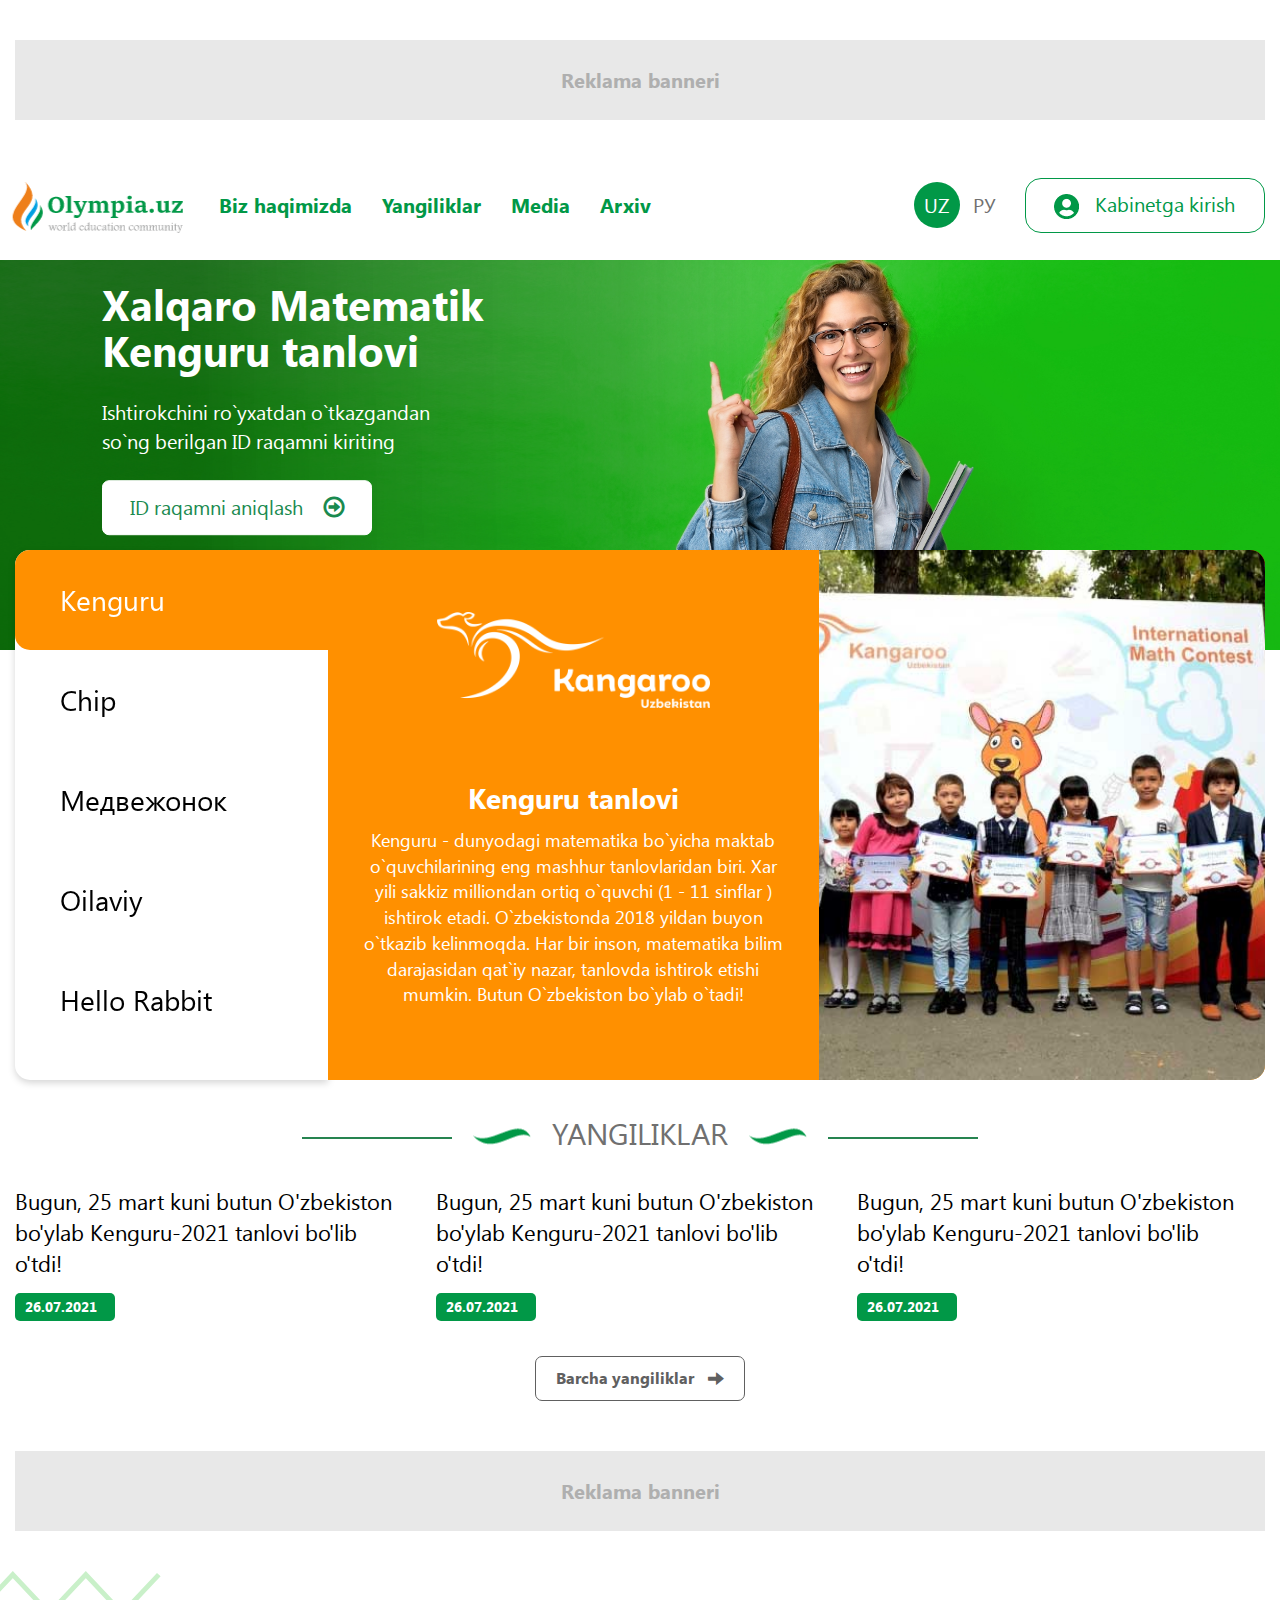
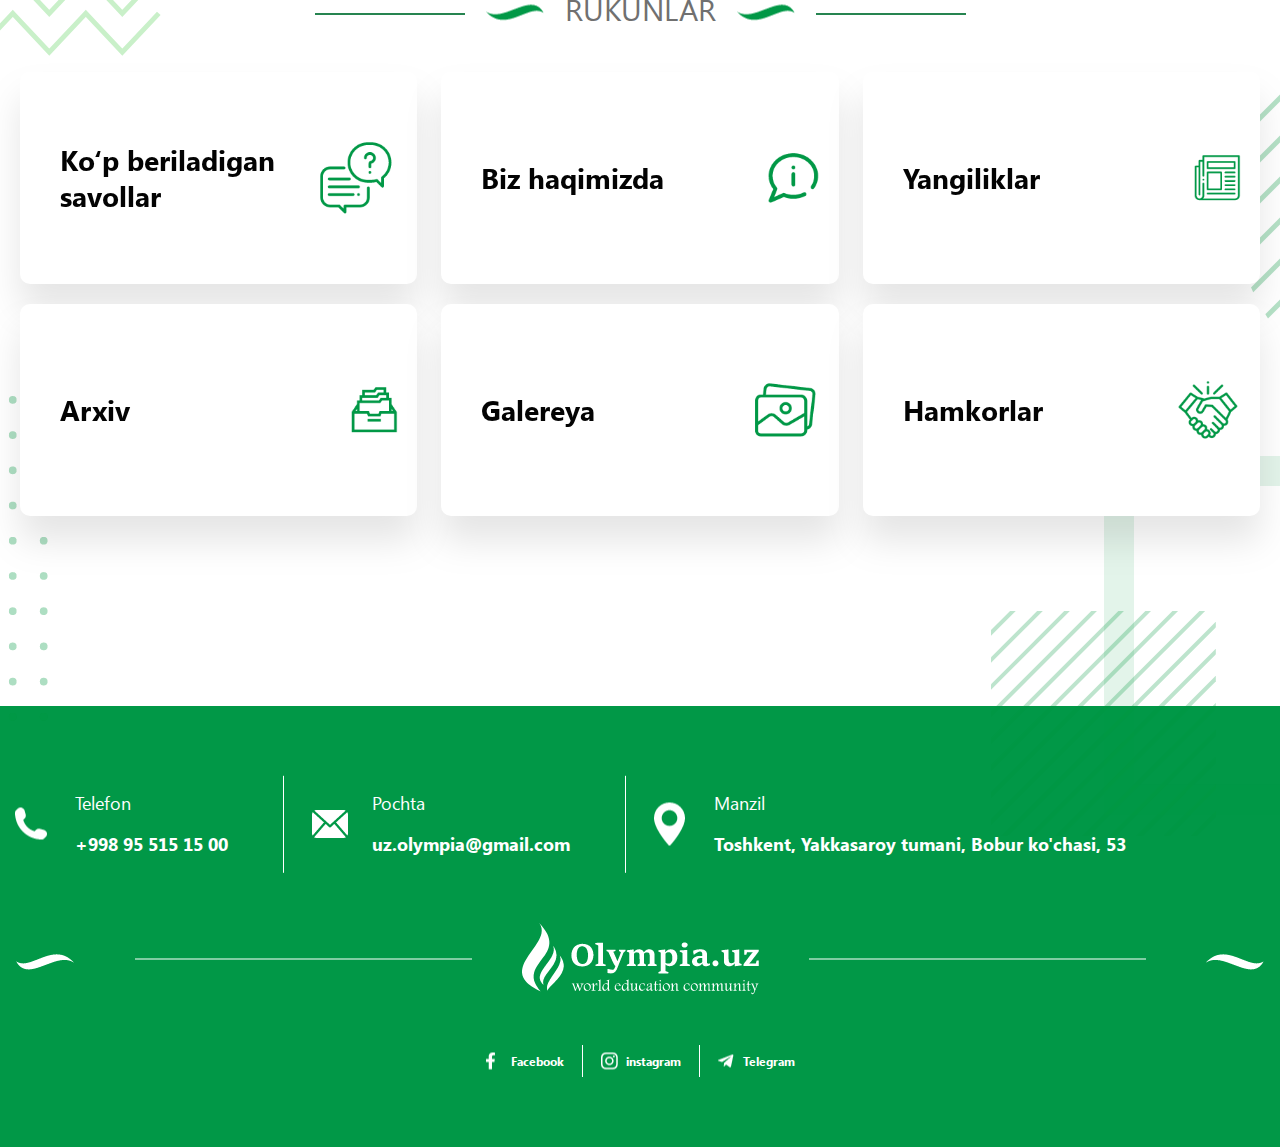
==== index.html @ 56e78c03 "add more files" ====
<!DOCTYPE html>
<html lang="en">
<head>

    <meta charset="UTF-8">
    <meta name="viewport" content="width=device-width,initial-scale=1">
    <title>Title</title>

    <link rel="stylesheet" href="css/bootstrap.min.css">
    <link rel="stylesheet" href="css/jquery-ui.css">
    <link rel="stylesheet" href="css/style.css">
    <link rel="stylesheet" href="css/media.css">
    <link rel="stylesheet" href="css/owl.carousel.css">

</head>
<body>

    <div class="wrapper">
        <section class="rek_banner">
            <div class="container h_width">
                <div class="rek_banner_in"><span>Reklama banneri</span></div>
            </div>
        </section>
        <section class="header">
            <div class="container h_width">
                <div class="d_flex">
                    <div class="col-md-7">
                        <div class="main_menu">
                            <nav class="navbar">
                                <div class="navbar-header">
                                    <button type="button" class="navbar-toggle collapsed" data-toggle="collapse" data-target="#bs-navbar-collapse-1" aria-expanded="false">
                                        <span class="sr-only">Toggle navigation</span>
                                        <span class="icon-bar first_icon"></span>
                                        <span class="icon-bar second_icon"></span>
                                        <span class="icon-bar third_icon"></span>
                                    </button>
                                </div>
                                <div class="collapse navbar-collapse nopade" id="bs-navbar-collapse-1">
                                    <ul class="nav navbar-nav">
                                        <li><a href="#"><img src="img/logo.png" alt="" /></a></li>
                                        <li><a href="#">Biz haqimizda</a></li>
                                        <li><a href="#">Yangiliklar</a></li>
                                        <li><a href="#">Media</a></li>
                                        <li><a href="#">Arxiv</a></li>
                                    </ul>
                                </div>
                            </nav>
                        </div>
                    </div>
                    <div class="col-md-5">
                        <div class="right_side">
                            <ul class="lang_btn">
                                <li><a href="#" class="active"><i>Uz</i></a></li>
                                <li><a href="#"><i>Ру</i></a></li>
                            </ul>
                            <a href="#" class="enter_cab_link">
                                <img src="img/user_icon.png" alt="" />
                                <i>Kabinetga kirish</i>
                            </a>
                        </div>
                    </div>
                </div>
            </div>
        </section>
        <section class="main_slider">
            <div id="actual_news_slider" class="owl-carousel">
                <div class="item">
                    <div class="slider_img"><img src="img/slider_image.jpg"></div>
                    <div class="description">
                        <span class="slider_title">Xalqaro Matematik Kenguru tanlovi</span>
                        <p>Ishtirokchini ro`yxatdan o`tkazgandan<br> so`ng berilgan ID raqamni kiriting</p>
                        <a href="#" class="check_id">ID raqamni aniqlash <span class="glyphicon glyphicon-download"></span></a>
                    </div>
                </div>
                <div class="item">
                    <div class="slider_img"><img src="img/slider_image.jpg"></div>
                    <div class="description">
                        <span class="slider_title">Xalqaro Matematik Kenguru tanlovi 2</span>
                        <p>Ishtirokchini ro`yxatdan o`tkazgandan<br> so`ng berilgan ID raqamni kiriting</p>
                        <a href="#" class="check_id">ID raqamni aniqlash <span class="glyphicon glyphicon-download"></span></a>
                    </div>
                </div>
            </div>
        </section>
        <section class="tab">
            <div class="container h_width">
                <div class="tabs_left">
                    <ul class="nav nav-tabs">
                        <li class="active"><a href="#first" data-toggle="tab" aria-expanded="true">Kenguru</a></li>
                        <li class=""><a href="#second" data-toggle="tab" aria-expanded="false">Chip</a></li>
                        <li class=""><a href="#third" data-toggle="tab" aria-expanded="false">Медвежонок</a></li>
                        <li class=""><a href="#fourth" data-toggle="tab" aria-expanded="false">Oilaviy</a></li>
                        <li class=""><a href="#fifth" data-toggle="tab" aria-expanded="false">Hello Rabbit</a></li>
                    </ul>
                    <div class="tab-content">
                        <div class="tab-pane active" id="first">
                            <div class="d_flex row">
                                <div class="col-md-6">
                                    <div class="tab_left_side">
                                        <span><img src="img/kenguru.png" alt="" /></span>
                                        <span class="tab_text_title">Kenguru tanlovi</span>
                                        <p>
                                            Kenguru - dunyodagi matematika bo`yicha maktab o`quvchilarining eng mashhur
                                            tanlovlaridan biri. Xar yili sakkiz milliondan ortiq o`quvchi (1 - 11 sinflar )
                                            ishtirok etadi. O`zbekistonda 2018 yildan buyon o`tkazib kelinmoqda.
                                            Har bir inson, matematika bilim darajasidan qat`iy nazar, tanlovda ishtirok
                                            etishi mumkin. Butun O`zbekiston bo`ylab o`tadi!
                                        </p>
                                    </div>
                                </div>
                                <div class="col-md-6">
                                    <span class="tab_right_img"><img src="img/tab_right_img.jpg" alt="" /></span>
                                </div>
                            </div>
                        </div>
                        <div class="tab-pane" id="second"></div>
                        <div class="tab-pane" id="third"></div>
                        <div class="tab-pane" id="fourth"></div>
                        <div class="tab-pane" id="fifth"></div>
                    </div>
                </div>
            </div>
        </section>
        <section class="news">
            <div class="container h_width">
                <span class="title">
                    <i>Yangiliklar</i>
                </span>
                <ul class="news_list">
                    <li>
                        <a href="#">Bugun, 25 mart kuni butun O'zbekiston bo'ylab Kenguru-2021 tanlovi bo'lib o'tdi!</a>
                        <span class="date">26.07.2021</span>
                    </li>
                    <li>
                        <a href="#">Bugun, 25 mart kuni butun O'zbekiston bo'ylab Kenguru-2021 tanlovi bo'lib o'tdi!</a>
                        <span class="date">26.07.2021</span>
                    </li>
                    <li>
                        <a href="#">Bugun, 25 mart kuni butun O'zbekiston bo'ylab Kenguru-2021 tanlovi bo'lib o'tdi!</a>
                        <span class="date">26.07.2021</span>
                    </li>
                </ul>
                <a href="#" class="all_news_link">Barcha yangiliklar <span class="glyphicon glyphicon-arrow-right"></span></a>
            </div>
        </section>
        <section class="rek_banner">
            <div class="container h_width">
                <div class="rek_banner_in"><span>Reklama banneri</span></div>
            </div>
        </section>
        <section class="info_b">
            <div class="container h_width">
                <span class="title">
                    <i>Rukunlar</i>
                </span>
                <ul class="simple_list">
                    <li>
                        <a href="#">Ko‘p beriladigan savollar<img src="img/list_icon_1.png" alt="" /></a>
                    </li>
                    <li>
                        <a href="#">Biz haqimizda <img src="img/list_icon_2.png" alt="" /></a>
                    </li>
                    <li>
                        <a href="#">Yangiliklar<img src="img/list_icon_3.png" alt="" /></a>
                    </li>
                    <li>
                        <a href="#">Arxiv<img src="img/list_icon_4.png" alt="" /></a>
                    </li>
                    <li>
                        <a href="#">Galereya<img src="img/list_icon_5.png" alt="" /></a>
                    </li>
                    <li>
                        <a href="#">Hamkorlar<img src="img/list_icon_6.png" alt="" /></a>
                    </li>
                </ul>
            </div>
        </section>
        <section class="footer">
            <div class="container h_width">
                <ul class="contact_list">
                    <li>
                        <img src="img/telephone.png" alt="" />
                        Telefon
                        <i>+998 95 515 15 00</i>
                    </li>
                    <li>
                        <img src="img/message.png" alt="" />
                        Pochta
                        <i>uz.olympia@gmail.com</i>
                    </li>
                    <li>
                        <img src="img/location.png" alt="" />
                        Manzil
                        <i>Toshkent, Yakkasaroy tumani, Bobur ko'chasi, 53</i>
                    </li>
                </ul>
                <span class="footer_title">
                    <i><a href="#"><img src="img/footer_logo.png" alt="" /></a></i>
                </span>
                <ul class="social_network">
                    <li>
                        <a href="#"><img src="img/facebook.png" alt="" /> Facebook</a>
                    </li>
                    <li>
                        <a href="#"><img src="img/instagram.png" alt="" /> instagram</a>
                    </li>
                    <li>
                        <a href="#"><img src="img/telegram.png" alt="" /> Telegram</a>
                    </li>
                </ul>
            </div>
        </section>
    </div>

</body>

    <script src="js/jquery.min.js"></script>
    <script src="js/owl.carousel.min.js"></script>
    <script src="js/bootstrap.min.js"></script>
    <script src="js/jquery-ui.js"></script>
    <script src="js/main.js"></script>

    <script>
        $("#actual_news_slider").owlCarousel({
            loop: true,
            autoplay: true,
            autoplayTimeout:5000,
            nav:false,
            animateOut: 'fadeOut',
            responsive:{
                0:{
                    items:1
                },
                600:{
                    items:1
                },
                1000:{
                    items:1
                }
            },
            navigation : true,
            pagination: true
        });
    </script>

</html>
---- css/style.css ----
* {
    margin: 0;
    padding: 0;
    box-sizing: border-box;
}
ul {
    margin: 0;
}
li{
    list-style: none;
}
img {
    max-width: 100%;
    border: none;
}
html, body{
    position: relative;
    background-color: #fff;
    height: 100vh;
}
@font-face{
    font-family: "SegoeUI";
    src: url("../fonts/SegoeUI.woff") format("woff");
    font-style: normal;
    font-weight: normal;
}
@font-face{
    font-family: "SegoeUI-Bold";
    src: url("../fonts/SegoeUI-Bold.woff") format("woff");
    font-style: normal;
    font-weight: normal;
}
@font-face{
    font-family: "Montserrat-Regular";
    src: url("../fonts/Montserrat-Regular.woff") format("woff");
    font-style: normal;
    font-weight: normal;
}
@font-face{
    font-family: "Montserrat-Bold";
    src: url("../fonts/Montserrat-Bold.woff") format("woff");
    font-style: normal;
    font-weight: normal;
}
.wrapper{
    background-color: #fff;
    position: relative;
    overflow: hidden;
}
.no_padding{
    padding: 0;
}
.h_width{
    position: relative;
    width: 1360px;
}
.bg_before{
    position: relative;
}
.bg_before:before{
    content: '';
    background: url("../img/background.png") no-repeat;
    width: 2194px;
    height: 1466px;
    position: absolute;
    top: 50%;
    left: 50%;
    transform: translate(-50%, -50%);
}

/**********************************************/

.rek_banner_in{
    background-color: #e8e8e8;
    position: relative;
    overflow: hidden;
    display: inline-block;
    width: 100%;
    height: 80px;
    margin: 40px 0;
}
.rek_banner_in span{
    position: absolute;
    top: 50%;
    left: 50%;
    transform: translate(-50%, -50%);
    font-family: "SegoeUI-Bold";
    font-size: 20px;
    color: #afafaf;
    line-height: 1.3;
}
.header{
    position: relative;
    z-index: 1;
}
/***********************main_menu********************/

.d_flex{
    display: flex;
    align-items: center;
    min-height: 80px;
    margin: 0 -15px;
}
.main_menu{
    display: inline-block;
    vertical-align: middle;
}
.main_menu .navbar{
    min-height: auto;
    border: none;
    margin-bottom: 0;
}
.main_menu .navbar-nav{
    width: 100%;
    position: relative;
    left: 50%;
    -webkit-transform: translateX(-50%);
    -moz-transform: translateX(-50%);
    -o-transform: translateX(-50%);
    -ms-transform: translateX(-50%);
    transform: translateX(-50%);
    text-align: center;
    margin: 0;
}
.main_menu .navbar-nav li{
    display: inline-block;
    float: none;
    text-align: center;
    margin: 0 -2px;
    padding: 15px 25px;
}
.main_menu .navbar-nav li.active a{
    background-color: #F8F8F8;
    border-top: 4px solid #BAECD1;
}
.main_menu .navbar-nav li:first-child{
    padding: 0 30px 0 0;
}
.main_menu .navbar-nav li a{
    border-radius: 5px;
    position: relative;
    font-size: 20px;
    font-family: "SegoeUI-Bold";
    color: #019847;
    line-height: 1.3;
    text-decoration: none;
    transition: all 0.3s ease-in-out;
    padding: 0;
}
.main_menu .navbar-nav li.dropdown.open a,
.main_menu .navbar-nav li a:focus,
.main_menu .navbar-nav li a:hover{
    background-color: rgba(1, 152, 71, 0.2);
    outline: none;
}
.main_menu .navbar-nav li.dropup.open .dropdown-menu li a,
.main_menu .navbar-nav li.dropdown.open .dropdown-menu li a{
    background-color: transparent;
    border-top: none;
}
.main_menu .navbar-toggle{
    margin-left: 12px;
}
.main_menu .navbar-toggle .icon-bar{
    background-color: #009845;
}
.main_menu .navbar-header > span{
    display: none;
    text-align: left;
    font-size: 22px;
    color: #1351a0;
    margin-top: 6px;
}
.main_menu ul li ul.dropdown-menu li{
    display: block;
}
.main_menu .dropdown-menu{
    background-color: rgba(255, 255, 255, 1) !important;
    box-shadow: none;
    border: none;
}
.main_menu .dropdown-menu li a{
    font-family: "Montserrat-Regular";
    font-size: 16px !important;
    color: #000;
    line-height: 1.2;
    white-space: normal;
    padding: 15px 20px;
    margin: 0;
    text-align: left;
}
.main_menu .dropdown-menu li a:hover{
    background-color: #f5f5f5 !important;
}
.main_menu .navbar-collapse{
    padding: 0;
}
.right_side{
    display: flex;
    align-items: center;
    justify-content: flex-end;
}
.lang_btn li{
    display: inline-block;
    vertical-align: middle;
    margin: 0 10px;
}
.lang_btn li a{
    position: relative;
    font-family: "SegoeUI";
    font-size: 20px;
    color: #707070;
    line-height: 1.3;
    text-transform: uppercase;
    text-decoration: none;
}
.lang_btn li a:hover{
    text-decoration: underline;
}
.lang_btn li a i{
    font-style: normal;
    position: relative;
    z-index: 1;
}
.lang_btn li a.active{
    color: #fff;
}
.lang_btn li a.active:hover{
    text-decoration: none;
    cursor: default;
}
.lang_btn li a.active:before{
    content: '';
    background-color: #019847;
    border-radius: 50%;
    width: 46px;
    height: 46px;
    position: absolute;
    top: 50%;
    left: 50%;
    transform: translate(-50%, -50%);
}
a.enter_cab_link{
    min-width: 240px;
    display: inline-block;
    border: 1px solid #019847;
    border-radius: 16px;
    padding: 12px 20px;
    font-family: "SegoeUI";
    font-size: 20px;
    color: #019847;
    line-height: 1.3;
    text-align: center;
    text-decoration: none;
    transition: all 0.3s ease-in-out;
    margin-left: 20px;
}
a.enter_cab_link:hover{
    background-color: #019847;
    color: #fff;
}
a.enter_cab_link img{
    transition: all 0.3s ease-in-out;
}
a.enter_cab_link:hover img{
    filter: brightness(0) invert(1);
}
a.enter_cab_link i{
    font-style: normal;
    margin-left: 10px;
}

/*************************slider*********************/

#actual_news_slider{
    z-index: 0 !important;
    margin-top: 15px;
}
#actual_news_slider .slider_img{
    position: relative;
    overflow: hidden !important;
    width: 100%;
    height: 660px;
}
#actual_news_slider .slider_img:before{
    content: '';
    background: url("../img/slider_img_before.png") center center no-repeat;
    background-size: cover;
    width: 100%;
    height: 100%;
    position: absolute;
    top: 50%;
    left: 50%;
    transform: translate(-50%, -50%);
}
#actual_news_slider .slider_img img{
    width: 100%;
    height: 100%;
    object-fit: cover;
}
#actual_news_slider .description{
    display: inline-block;
    width: 42%;
    position: absolute;
    top: 44%;
    left: 20%;
    transform: translateY(-44%);
    z-index: 2;
    font-family: "SegoeUI";
    font-size: 20px;
    color: #fff;
}
.slider_title{
    display: block;
    font-family: "SegoeUI-Bold";
    font-size: 62px;
    color: #fff;
    line-height: 1.1;
    margin-bottom: 25px;
}
a.check_id{
    display: inline-block;
    min-width: 270px;
    background-color: #fff;
    border: 1px solid #fff;
    border-radius: 7px;
    color: #1a8a4f;
    text-align: center;
    text-decoration: none;
    transition: all 0.3s ease-in-out;
    padding: 12px 15px;
    margin-top: 15px;
}
a.check_id span.glyphicon{
    transform: rotate(-90deg);
    top: 3px;
    font-size: 22px;
    margin-left: 15px;
}
a.check_id:hover{
    background-color: transparent;
    color: #fff;
}
#actual_news_slider .owl-prev,
#actual_news_slider .owl-next{
    background: rgba(232, 235, 239, 0.6);
    width: 60px;
    height: 60px;
    position: absolute;
    top:50%;
    left: 15%;
    transform: translateY(-50%);
    -webkit-transform: translateY(-50%);
    -ms-transform: translateY(-50%);
    -o-transform: translateY(-50%);
    -moz-transform: translateY(-50%);
    color: #fff;
}
#actual_news_slider .owl-nav .owl-prev,
#actual_news_slider .owl-nav .owl-next{
    font-size: 40px;
    line-height: 0;
    margin: -16px 0 0 0;
}

#actual_news_slider .owl-prev:hover,
#actual_news_slider .owl-next:hover{
    background: rgb(232, 235, 239);
    transition: all 0.3s ease-in-out;
}
#actual_news_slider .owl-next{
    left: inherit;
    right: 15% !important;
}
#actual_news_slider .owl-dots{
    position: absolute;
    left: 50%;
    transform: translateX(-50%);
    bottom: 25px;
    margin: 0;
}
#actual_news_slider .owl-dots .owl-dot{
    width: 12px;
    height: 12px;
    background-color: transparent;
    border: 1px solid #fff;
    border-radius: 50%;
    display: inline-block;
    margin: 0 5px;
    outline: none;
}
#actual_news_slider .owl-dots .owl-dot.active{
    background-color: rgb(255, 255, 255);
}
.news_in_img{
    display: table;
    margin: 0 auto;
}

/**************************************/

.tab{
    display: block;
    width: 100%;
    margin-top: -120px;
}
.tabs_left{
    width: 100%;
    display: inline-flex;
    margin: 20px 0;
}
.tabs_left > .nav-tabs{
    background-color: #fff;
    filter: drop-shadow(0px 3px 3.5px rgba(0,0,0,0.16));
    border-radius: 15px 0 0 15px;
    border-bottom: 0;
    float: left;
    padding: 0;
    width: 25%;
}
.tabs_left > .nav-tabs > li {
    float: none;
    margin-bottom: 0;
}
.tabs_left > .nav-tabs > li > a {
    display: flex;
    align-items: center;
    min-height: 100px;
    position: relative;
    z-index: 1;
    margin-right: -1px;
    border-radius: 15px 0 0 15px;
    border: none !important;
    font-size: 28px;
    font-family: "SegoeUI";
    color: #000;
    padding: 20px 20px 20px 45px;
}
.tabs_left > .nav-tabs .active > a, .tabs_left > .nav-tabs .active > a:hover, .tabs_left > .nav-tabs .active > a:focus {
    box-shadow: none;
    background-color: #ff9000;
    border-right: none;
    color: #fff;
}
.tabs_left .tab-content{
    position: relative;
    z-index: 2;
    width: 75%;
    background-color: #ff9000;
    border: 0;
    border-left: 0;
    border-radius: 0 15px 15px 0;
    padding: 0;
    font-family: "SegoeUI";
    font-size: 18px;
    color: #fff;
}
.tabs_left .tab-content .d_flex{
    margin: 0 -15px 0 0;
}
.tab-content > .tab-pane, .pill-content > .pill-pane {
    display: none;
}
.tab-content > .active, .pill-content > .active {
    display: block;
}
.authorization_style {
    width: 286px;
    margin: 0 auto;
    padding: 15px 0 20px 0;
    font-family: "Roboto-Light";
    text-align: center;
}
.tab_left_side{
    text-align: center;
    padding: 15px 0 15px 15px;
}
.tab_text_title{
    display: block;
    font-family: "SegoeUI-Bold";
    font-size: 28px;
    margin: 70px 0 10px 0;
}
.tab_right_img{
    display: block;
    width: 100%;
    height: 530px;
    position: relative;
    overflow: hidden;
    border-radius: 0 15px 15px 0;
}
.tab_right_img img{
    width: 100%;
    height: 100%;
    object-fit: cover;
}

/**************************************/

.title{
    position: relative;
    display: table;
    min-width: 200px;
    font-family: "SegoeUI";
    font-size: 30px;
    color: #707070;
    line-height: 1.2;
    margin: 20px auto 30px auto;
    text-align: center;
    text-transform: uppercase;
}
.title:before{
    content: '';
    background-color: #268450;
    width: 150px;
    height: 2px;
    position: absolute;
    top: 50%;
    right: 100%;
    transform: translateY(-50%);
}
.title:after{
    content: '';
    background-color: #268450;
    width: 150px;
    height: 2px;
    position: absolute;
    top: 50%;
    left: 100%;
    transform: translateY(-50%);
}
.title i{
    position: relative;
    top: -5px;
    display: block;
    width: 100%;
    font-style: normal;
    padding: 0 100px;
}
.title i:before{
    content: '';
    background: url("../img/title_img.png") no-repeat;
    width: 60px;
    height: 37px;
    position: absolute;
    top: 50%;
    right: 100%;
    transform: translateY(-50%);
    margin-top: 3px;
    margin-right: -80px;
}
.title i:after{
    content: '';
    background: url("../img/title_img.png") no-repeat;
    width: 60px;
    height: 37px;
    position: absolute;
    top: 50%;
    left: 100%;
    transform: translateY(-50%);
    margin-top: 3px;
    margin-left: -80px;
}
.news_list{
    margin: 0 -17px;
}
.news_list li{
    width: 32.5%;
    display: inline-block;
    vertical-align: top;
    padding: 0 17px;;
}
.news_list li a{
    display: inline;
    border-bottom: 1px solid transparent;
    font-family: "SegoeUI";
    font-size: 22px;
    color: #000;
    line-height: 1.4;
    text-decoration: none;
    transition: all 0.3s ease-in-out;
}
.news_list li a:hover{
    border-bottom: 1px solid #000;
}
.date{
    display: table;
    background-color: #019847;
    border-radius: 5px;
    min-width: 100px;
    padding: 4px 10px;
    font-family: "SegoeUI-Bold";
    font-size: 14px;
    color: #fff;
    margin: 15px 0 10px 0;
}
a.all_news_link{
    display: table;
    border: 1px solid #606060;
    border-radius: 7px;
    min-width: 170px;
    margin: 25px auto 10px auto;
    padding: 10px 20px;
    font-family: "SegoeUI-Bold";
    font-size: 16px;
    color: #606060;
    text-align: center;
    text-decoration: none;
    transition: all 0.3s ease-in-out;
}
a.all_news_link:hover{
    background-color: #606060;
    color: #fff;
}
a.all_news_link span.glyphicon{
    position: relative;
    top: 2px;
    margin-left: 10px;
    transition: all 0.1s ease-in-out;
}
a.all_news_link:hover span.glyphicon{
    right: -3px;
    color: #fff;
}

/********************************************/

.simple_list:before {
    content: '';
    background: url("../img/info_b_before.png") no-repeat;
    width: 330px;
    height: 750px;
    position: absolute;
    right: 87%;
    bottom: -195px;
}
.simple_list:after{
    content: '';
    background: url("../img/info_b_after.png") no-repeat;
    width: 660px;
    height: 850px;
    position: absolute;
    left: 78%;
    bottom: -310px;
    z-index: 0;
}
.simple_list{
    position: relative;
    display: inline-block;
    width: 100%;
    margin-bottom: 180px;
    z-index: 1;
}
.simple_list li{
    position: relative;
    z-index: 1;
    display: inline-block;
    vertical-align: top;
    width: 31%;
    margin: 20px;
}
.simple_list li:nth-child(3n - 2){
    margin: 20px 20px 20px 0;
}
.simple_list li:nth-child(3n + 0){
    margin: 20px 0 20px 20px;
}
.simple_list li a{
    position: relative;
    background-color: #fff;
    border-radius: 10px;
    display: flex;
    align-items: center;
    min-height: 212px;
    filter: drop-shadow(0px 25px 17.5px rgba(0,0,0,0.1));
    font-family: "SegoeUI-Bold";
    font-size: 28px;
    color: #030303;
    line-height: 1.3;
    text-decoration: none;
    transition: all 0.3s ease-in-out;
    padding: 25px 100px 25px 40px;
}
.simple_list li a img{
    position: absolute;
    top: 50%;
    right: 25px;
    transform: translateY(-50%);
}
.simple_list li a:hover{
    -webkit-box-shadow: rgba(45,45,45,0.05) 0 2px 2px, rgba(49,49,49,0.05) 0 4px 4px, rgba(42,42,42,0.05) 0 8px 8px, rgba(32,32,32,0.05) 0 16px 16px, rgba(49,49,49,0.05) 0 32px 32px, rgba(35,35,35,0.05) 0 64px 64px;
    box-shadow: rgba(45,45,45,0.05) 0 2px 2px, rgba(49,49,49,0.05) 0 4px 4px, rgba(42,42,42,0.05) 0 8px 8px, rgba(32,32,32,0.05) 0 16px 16px, rgba(49,49,49,0.05) 0 32px 32px, rgba(35,35,35,0.05) 0 64px 64px;
    -webkit-transform: translate(0,-4px);
    -ms-transform: translate(0,-4px);
    transform: translate(0,-4px);
}

/************************************************/

.footer{
    position: relative;
    background-color: #019847;
    padding: 70px 0;
}
.contact_list li{
    position: relative;
    display: inline-block;
    vertical-align: middle;
    font-family: "SegoeUI";
    font-size: 18px;
    color: #fff;
    padding: 15px 30px 15px 60px;
    margin: 0 50px 10px 50px;
}
.contact_list li:after{
    content: '';
    background-color: #fff;
    width: 1px;
    height: 100%;
    position: absolute;
    top: 50%;
    left: 100%;
    transform: translateY(-50%);
    margin-left: 50px;
}
.contact_list li:first-child{
    margin: 0 50px 10px 0;
}
.contact_list li:last-child{
    margin: 0 0 10px 50px;
}
.contact_list li:last-child:after{
    display: none;
}
.contact_list li img{
    position: absolute;
    top: 50%;
    left: 0;
    transform: translateY(-50%);
}
.contact_list li i{
    display: block;
    font-family: "SegoeUI-Bold";
    font-style: normal;
    margin-top: 15px;
}
.footer_title{
    display: inline-block;
    width: 100%;
    position: relative;
    text-align: center;
    margin: 40px 0 50px 0;
}
.footer_title:before{
    content: '';
    background: url("../img/footer_title_img.png") no-repeat;
    width: 60px;
    height: 37px;
    position: absolute;
    top: 50%;
    right: 100%;
    margin: -15px -60px 0 0;
}
.footer_title:after{
    content: '';
    background: url("../img/footer_title_img2.png") no-repeat;
    width: 60px;
    height: 37px;
    position: absolute;
    top: 50%;
    left: 100%;
    margin: -15px 0 0 -60px;
}
.footer_title i{
    position: relative;
    display: inline-block;
    padding: 0 50px;
}
.footer_title i:before{
    content: '';
    background-color: #fff;
    width: 120%;
    height: 1px;
    position: absolute;
    top: 50%;
    right: 100%;
    transform: translateY(-50%);
}
.footer_title i:after{
    content: '';
    background-color: #fff;
    width: 120%;
    height: 1px;
    position: absolute;
    top: 50%;
    left: 100%;
    transform: translateY(-50%);
}
.footer_title i a{
    display: inline-block;
    transition: all 0.3s ease-in-out;
}
.footer_title i a:hover{
    transform: scale(1.05);
}
.social_network{
    display: table;
    margin: 0 auto;
}
.social_network li{
    display: inline-block;
    border-right: 1px solid #fff;
    vertical-align: top;
    padding: 6px 18px;
}
.social_network li:last-child{
    border-right: 0;
}
.social_network li a{
    position: relative;
    font-family: "SegoeUI-Bold";
    font-size: 12px;
    color: #fff;
    text-decoration: none;
    padding-left: 25px;
}
.social_network li a:hover{
    text-decoration: underline;
}
.social_network li a img{
    position: absolute;
    top: 50%;
    left: 0;
    transform: translateY(-50%);
}

/*****************************************/

.simple_info{
    position: relative;
    overflow: hidden;
    display: inline-block;
    width: 100%;
    height: 460px;
    background-image: linear-gradient(241deg, #15ba11 0%, #115410 100%);
    margin: 20px 0 0 0;
}
.simple_info_text{
    display: block;
    position: relative;
    top: 100px;
    font-family: "SegoeUI";
    font-size: 18px;
    color: #fff;
    padding: 0 100px;
}
.simple_info_text img{
    position: absolute;
    top: 50%;
    left: 100px;
    transform: translateY(-50%);
}
.simple_info_text span{
    display: block;
    padding: 10px 0 10px 360px;
}

/*****************************************/

.reg_info{
    margin-top: -200px;
}
.register_list{
    display: inline-flex;
    width: 100%;
}
.register_list li{
    display: inline-block;
    width: 32.8%;
    background-color: #fff;
    filter: drop-shadow(0px 3px 18px rgba(0,0,0,0.16));
    margin: 20px 22px;
    padding: 40px 45px;
    text-align: center;
}
.register_list li:nth-child(3n - 2){
    margin: 20px 22px 20px 0;
}
.register_list li:nth-child(3n + 0){
    margin: 20px 0 20px 22px;
}
.register_list li .reg_lis_title{
    position: relative;
    display: flex;
    align-items: center;
    min-height: 65px;
    font-family: "Montserrat-Bold";
    font-size: 20px;
    color: #000;
    line-height: 1.2;
    text-align: left;
    padding: 5px 0 5px 90px;
}
.register_list li .reg_lis_title i{
    width: 65px;
    height: 65px;
    background-color: #a1dfbe;
    border-radius: 50%;
    position: absolute;
    top: 50%;
    left: 0;
    transform: translateY(-50%);
}
.register_list li .reg_lis_title i img{
    position: absolute;
    top: 50%;
    left: 50%;
    transform: translate(-50%, -50%);
    margin-top: -12px;
}
.register_list li p{
    font-family: "Montserrat-Regular";
    font-size: 16px;
    color: #000;
    margin-top: 10px;
}
a.reg_link{
    display: table;
    min-width: 180px;
    background-color: #019847;
    border: 1px solid #019847;
    border-radius: 8px;
    font-family: "SegoeUI-Bold";
    font-size: 14px;
    color: #fff;
    margin: 30px auto;
    padding: 11px 15px;
    text-decoration: none;
    transition: all 0.3s ease-in-out;
}
a.reg_link:hover{
    background-color: transparent;
    color: #019847;
}
.register_list li:last-child a.reg_link{
    min-width: 198px;
    margin: 30px auto 15px auto;
}
a.reg_link span.glyphicon{
    top: 3px;
    margin-left: 10px;
}
.register_list li:last-child a.check_id{
    min-width: 195px;
    border-color: #019847;
    font-family: "SegoeUI-Bold";
    color: #019847;
    margin-top: 0;
}
.register_list li:last-child a.check_id:hover{
    opacity: 0.7;
}
.register_list li:last-child a.check_id span.glyphicon{
    font-size: 14px;
    transform: rotate(0);
}

/*****************************************/

.rules_b{
    background-color: #e2ffef;
    border-radius: 12px;
    display: inline-block;
    width: 100%;
    padding: 40px 130px 80px 130px;
    margin: 20px 0 70px 0;
    text-align: center;
}
.rule_text{
    display: block;
    font-family: "SegoeUI";
    font-size: 18px;
    color: #606060;
}

/*****************************************/

#gallery_slider .slider_img{
    display: inline-block;
    position: relative;
    overflow: hidden;
    width: 99%;
    height: 250px;
    margin: 0 5px;
}
#gallery_slider .slider_img img{
    width: 100%;
    height: 100%;
    object-fit: cover;
}
#gallery_slider .owl-dots{
    display: none;
}

/******************************************/

.bg_white{
    position: relative;
    width: 1330px;
    background-color: #ffffff;
    border-radius: 9px;
    filter: drop-shadow(0px 3px 50px rgba(0,0,0,0.16));
    margin: 0 auto;
    padding: 15px 60px 20px 60px;
}
.bg_white .h_width{
    width: 100%;
}
.bg_white .rek_banner .h_width{
    width: auto;
    padding: 0;
    margin: 0 -60px;
}
.bg_white .header{
    display: inline-block;
    width: 100%;
    border-bottom: 1px solid #d8d8d8;
    padding-bottom: 10px;
    margin-bottom: 30px;
}
.bg_white .header .d_flex{
    margin: 0 -30px;
}
.bg_white .header .main_menu .navbar-nav li{
    padding: 15px 17px;
}
.bg_white .main_menu .navbar-nav li:first-child{
    padding: 0 33px 0 0;
}
.about_company{
    padding: 0 60px;
}
.about_company:before{
    content: '';
    background: url("../img/bg_img.png") no-repeat;
    width: 388px;
    height: 631px;
    position: absolute;
    top: 0;
    left: 40px;
    opacity: 0.1;
}
.about_company:after{
    content: '';
    background: url("../img/about_company_before.png") center center  no-repeat;
    width: 100%;
    height: 100%;
    position: absolute;
    top: 50%;
    left: 50%;
    transform: translate(-50%, -50%);
    margin-top: 160px;

}
.about_com_text{
    position: relative;
    z-index: 2;
    padding: 0 300px 0 0;
}
.about_com_text p{
    display: inline-block;
    width: 100%;
    font-family: "SegoeUI";
    font-size: 14px;
    color: #000;
    margin: 20px 0 30px 0;
}
.about_com_text:after{
    content: '';
    background: url("../img/logo.png") no-repeat;
    width: 171px;
    height: 51px;
    position: absolute;
    top: 50%;
    right: 0;
    transform: translateY(-50%);
}
.about_company #gallery_slider .slider_img{
    height: 180px;
}

/*******************************************/

.contests{
    padding: 0 60px;
}
.contests_list{
    text-align: center;
    margin-bottom: 300px;
}
.contests_list li{
    display: inline-block;
    vertical-align: top;
    width: 32.1%;
    margin: 10px 8px;
}
.contests_list li:nth-child(3n - 2){
    margin: 10px 8px 10px 0;
}
.contests_list li:nth-child(3n + 0){
    margin: 10px 0 10px 8px;
}
.contests_list li a{
    display: inline-block;
    background-color: #ffffff;
    width: 100%;
    border-radius: 14px;
    filter: drop-shadow(0px 3px 3.5px rgba(0,0,0,0.16));
    padding: 25px 25px 30px 25px;
    font-family: "SegoeUI-Bold";
    font-size: 18px;
    color: #000;
    text-decoration: none;
    transition: all 0.3s ease-in-out;
}
.contests_list li a:hover{
    -webkit-box-shadow: rgba(45,45,45,0.05) 0 2px 2px, rgba(49,49,49,0.05) 0 4px 4px, rgba(42,42,42,0.05) 0 8px 8px, rgba(32,32,32,0.05) 0 16px 16px, rgba(49,49,49,0.05) 0 32px 32px, rgba(35,35,35,0.05) 0 64px 64px;
    box-shadow: rgba(45,45,45,0.05) 0 2px 2px, rgba(49,49,49,0.05) 0 4px 4px, rgba(42,42,42,0.05) 0 8px 8px, rgba(32,32,32,0.05) 0 16px 16px, rgba(49,49,49,0.05) 0 32px 32px, rgba(35,35,35,0.05) 0 64px 64px;
    -webkit-transform: translate(0,-4px);
    -ms-transform: translate(0,-4px);
    transform: translate(0,-4px);
}
.contests_list li a span{
    display: flex;
    align-items: center;
    justify-content: center;
    width: 100%;
    height: 151px;
    text-align: center;
    margin-bottom: 25px;
}
.contests_list li a i{
    font-style: normal;
}

/*********************************************/

.news_b{
    padding: 0 60px;
    margin-bottom: 50px;
}
.news_b .news_list li{
    margin: 25px 0;
}
.news_b .news_list li:hover a.news_img img{
    transform: scale(1.1);
}
.news_b .news_list li a{
    font-family: "SegoeUI-Bold";
    font-size: 18px;
}
.news_b .news_list li a.news_img{
    display: inline-block;
    width: 100%;
    height: 175px;
    position: relative;
    overflow: hidden;
    border-bottom: none;
}
.news_b .news_list li a.news_img img{
    width: 100%;
    height: 100%;
    object-fit: cover;
    transition: all 0.3s ease-in-out;
}
.news_b .news_list li p{
    font-family: "SegoeUI";
    font-size: 16px;
    color: #000;
    margin-top: 10px;
}
.pagination_b{
    text-align: center;
    margin: 20px 0 0 0;
}
.pagination_b .pagination>li{
    display: inline-block;
    margin: 0 2px;
}
.pagination_b .pagination>li>a, .pagination_b .pagination>li>span{
    border: none;
    border-radius: 50px;
    font-family: "SegoeUI";
    font-size: 14px;
    color: #000;
}
.pagination_b .pagination>.active>a, .pagination_b .pagination>.active>a:focus, .pagination_b .pagination>.active>a:hover,
.pagination_b .pagination>.active>span, .pagination_b .pagination>.active>span:focus, .pagination_b .pagination>.active>span:hover{
    background-color: #019846;
    color: #fff;
}

/******************************************/

.cabinet:before{
    content: '';
    background: url("../img/bg_img.png") no-repeat;
    width: 388px;
    height: 631px;
    position: absolute;
    top: 0;
    left: 40px;
    opacity: 0.1;
}
.left_list li a{
    position: relative;
    border-radius: 10px;
    display: flex;
    align-items: center;
    min-height: 64px;
    font-family: "SegoeUI-Bold";
    font-size: 18px;
    color: #000;
    text-decoration: none;
    padding: 10px 15px 10px 60px;
    transition: all 0.3s ease-in-out;
}
.left_list li a:hover{
    filter: drop-shadow(0px 25px 17.5px rgba(0,0,0,0.1));
    background-color: #fff;
    color: #049746;
}
.left_list li a span{
    position: absolute;
    top: 50%;
    left: 12px;
    transform: translateY(-50%);
    width: 36px;
    height: 34px;
}
.left_list li a span img{
    position: absolute;
    top: 50%;
    left: 50%;
    transform: translate(-50%, -50%);
}
.simple_table{
    width: 100%;
    display: inline-block;
    border-radius: 10px;
    filter: drop-shadow(0px 25px 17.5px rgba(0,0,0,0.1));
    background-color: #fff;
    padding: 40px 40px 20px 40px;
    margin-bottom: 40px;
}
.table_title{
    display: block;
    font-family: "SegoeUI-Bold";
    font-size: 18px;
    color: #000;
    text-align: center;
}
.table_b{
    margin: 30px 0 20px 0;
}
.table_b.table>thead>tr>th:first-child, .table_b.table>tbody>tr>td:first-child{
    text-align: center;
    border-top: none;
    vertical-align: middle;
}
.table_b.table>tbody>tr>td{
    vertical-align: middle;
    font-family: "SegoeUI";
    font-size: 14px;
    color: #000;
    height: 50px;
    border-top: none;
    border-right: 1px solid #fff;
    padding: 10px 15px;
}
.table_b.table>tbody>tr:nth-child(even){
    background-color: #daf9e9;
}
.table_b.table>thead>tr>th{
    background-color: #019946;
    font-family: "SegoeUI-Bold";
    font-size: 18px;
    color: #fff;
    vertical-align: middle;
    border-right: 1px solid #fff;
    border-bottom: 0;
    padding: 10px 15px;
}
.table_b.table>thead>tr>th:first-child, .table_b.table>tbody>tr td:first-child{
    border-top-left-radius: 12px;
    border-bottom-left-radius: 12px;
}
.table_b.table>thead>tr>th:last-child, .table_b.table>tbody>tr td:last-child{
    border-top-right-radius: 12px;
    border-bottom-right-radius: 12px;
}
.simple_table .pagination_b{
    margin: 0;
}

/**************************************/

.task_archive{
    padding: 0 160px;
}
.task_archive:before{
    content: '';
    background: url("../img/bg_img.png") no-repeat;
    width: 388px;
    height: 631px;
    position: absolute;
    top: 0;
    left: 40px;
    opacity: 0.1;
}
---- css/media.css ----
@media screen and (max-width: 1800px){
    #actual_news_slider .slider_img{
        height: 600px;
    }
    #actual_news_slider .description{
        top: 40%;
        left: 16%;
    }
    .simple_list li a{
        padding: 25px 120px 25px 40px;
    }
    .simple_list li a img{
        transform: translateY(-50%) scale(0.7);
        right: 10px;
    }
}
@media screen and (max-width: 1700px){
    #actual_news_slider .description{
        left: 14%;
    }
    #actual_news_slider .slider_img{
        height: 550px;
    }
}
@media screen and (max-width: 1600px){
    #actual_news_slider .description{
        top: 37%;
        left: 12%;
    }
    #actual_news_slider .slider_img{
        height: 525px;
    }
}
@media screen and (max-width: 1500px){
    #actual_news_slider .slider_img{
        height: 500px;
    }
}
@media screen and (max-width: 1440px){
    .slider_title{
        font-size: 52px;
    }
}
@media screen and (max-width: 1380px){
    .h_width{
        width: auto;
    }
    .main_menu .navbar-nav li{
        padding: 15px 22px;
    }
    .bg_white .header .main_menu .navbar-nav li{
        padding: 15px 15px;
    }
    .bg_white .main_menu .navbar-nav li:first-child{
        padding: 0 20px 0 0;
    }
    #actual_news_slider .description{
        width: 50%;
        top: 34%;
        left: 8%;
    }
    #actual_news_slider .slider_img{
        height: 460px;
    }
    .simple_list{
        text-align: center;
    }
    .simple_list li{
        width: 31.8%;
        margin: 10px 10px;
        text-align: left;
    }
    .simple_list li:nth-child(3n - 2){
        margin: 10px 10px 10px 0;
    }
    .simple_list li:nth-child(3n + 0){
        margin: 10px 0 10px 10px;
    }
    .footer_title i:before, .footer_title i:after{
        width: 110%;
    }
    .bg_white{
        width: auto;
    }
    .contests_list li{
        width: 31.8%;
    }
}
@media screen and (max-width: 1280px){
    #actual_news_slider .slider_img{
        height: 390px;
    }
    #actual_news_slider .description{
        width: 42%;
    }
    .slider_title{
        font-size: 42px;
    }
    .main_menu .navbar-nav li:first-child{
        padding: 0 20px 0 0;
    }
    .main_menu .navbar-nav li{
        padding: 15px 15px;
    }
    .bg_white .header .main_menu .navbar-nav li{
        padding: 15px 10px;
    }
    .bg_white .main_menu .navbar-nav li:first-child{
        padding: 0 15px 0 0;
    }
    .footer_title i:before, .footer_title i:after{
        width: 100%;
    }
    .contact_list li{
        margin: 0 25px 10px 25px;
    }
    .contact_list li:after{
        margin-left: 25px;
    }
    .contact_list li:first-child{
        margin: 0 25px 10px 0;
    }
    .contact_list li:last-child{
        margin: 0 0 10px 25px;
    }
}
@media screen and (max-width: 1199px){
    #actual_news_slider .description{
        top: 46%;
    }
    .main_menu .navbar-nav li:first-child{
        padding: 0 10px 0 0;
    }
    .main_menu .navbar-nav li{
        padding: 15px 10px;
    }
    .bg_white .header .main_menu .navbar-nav li{
        padding: 15px 6px;
    }
    .bg_white .main_menu .navbar-nav li:first-child{
        padding: 0 6px 0 0;
    }
    .tab{
        margin-top: 0;
        padding-top: 30px;
    }
    .tabs_left > .nav-tabs > li > a{
        font-size: 24px;
        min-height: 70px;
    }
    .tab_text_title{
        margin: 20px 0 10px 0;
    }
    .tab_right_img{
        height: 470px;
    }
    .footer_title i:before, .footer_title i:after{
        width: 88%;
    }
    .contact_list li:last-child{
        width: 33%;
        margin: 0 0 10px 25px;
    }
    .contests_list li{
        width: 31.5%;
    }
    .simple_info{
        position: relative;
        height: 370px;
    }
    .reg_info{
        margin-top: 20px;
    }
    .register_list li{
        margin: 20px 10px;
    }
    .register_list li:nth-child(3n - 2){
        margin: 20px 10px 20px 0;
    }
    .register_list li:nth-child(3n + 0){
        margin: 20px 0 20px 10px;
    }
}
@media screen and (max-width: 1100px){
    #actual_news_slider .slider_img{
        height: 350px;
    }
    .main_menu .navbar-nav li:first-child{
        padding: 0 7px 0 0;
    }
    .main_menu .navbar-nav li{
        padding: 15px 6px;
    }
    .bg_white .header .main_menu .navbar-nav li a{
        font-size: 16px;
    }
    .simple_list li{
        width: 31.8%;
        margin: 10px 8px;
        text-align: left;
    }
    .simple_list li:nth-child(3n - 2){
        margin: 10px 8px 10px 0;
    }
    .simple_list li:nth-child(3n + 0){
        margin: 10px 0 10px 8px;
    }
    .simple_list li a{
        padding: 25px 120px 25px 25px;
    }
    .footer_title i:before, .footer_title i:after{
        width: 78%;
    }
    .task_archive{
        padding: 0 100px;
    }
}
@media screen and (max-width: 1024px){
    .main_menu .navbar-nav li:first-child{
        padding: 0 5px 0 0;
    }
    .main_menu .navbar-nav li{
        padding: 15px 4px;
    }
    .footer_title i:before, .footer_title i:after{
        width: 100%;
    }
    .footer_title:before, .footer_title:after{
        display: none;
    }
    .task_archive{
        padding: 0;
    }
}
@media screen and (max-width: 991px){
    .header .d_flex{
        display: block;
        min-height: auto;
        margin: 0;
        text-align: center;
    }
    .right_side{
        justify-content: center;
        margin-top: 15px;
    }
    .main_menu .navbar-nav li:first-child{
        padding: 0 10px 0 0;
    }
    .main_menu .navbar-nav li{
        padding: 15px 10px;
    }
    .bg_white .header .main_menu .navbar-nav li{
        padding: 15px 10px;
    }
    .bg_white .header .main_menu .navbar-nav li a{
        font-size: 20px;
    }
    #actual_news_slider{
        margin-top: 30px;
    }
    #actual_news_slider .description{
        width: 37%;
    }
    #actual_news_slider .slider_img{
        height: 330px;
    }
    .slider_title{
        font-size: 28px;
        margin-bottom: 20px;
    }
    a.check_id{
        padding: 8px 15px;
    }
    .tabs_left .tab-content .d_flex{
        margin: 0 -15px;
        display: block;
    }
    .tab_left_side{
        padding: 25px 20px 15px 20px;
    }
    .tab_right_img{
        height: 370px;
        border-radius: 0;
    }
    .tabs_left > .nav-tabs > li > a{
        padding: 20px;
    }
    .simple_list li a img {
        transform: translateY(-50%) scale(0.5);
        right: 0;
    }
    .simple_list li a{
        padding: 25px 100px 25px 25px;
        min-height: 200px;
    }
    .contact_list{
        text-align: center;
    }
    .contact_list li{
        width: 45% !important;
        text-align: left;
    }
    .contact_list li:nth-child(2):after{
        display: none;
    }
    .contact_list li:last-child{
        margin: 0 0 10px 0;
    }
    .contests, .news_b{
        padding: 0;
    }
    .contests_list{
        margin-bottom: 30px;
    }
    .news_list{
        margin: 0 -10px;
        text-align: center;
    }
    .news_list li{
        width: 33%;
        padding: 0 10px;
        text-align: left;
    }
    .left_list{
        margin-bottom: 20px;
    }
    .left_list li{
        display: inline-block;
        width: 49%;
    }
    .about_company{
        padding: 0;
    }
    .rules_b{
        position: relative;
        overflow: hidden;
        padding: 40px 30px 60px 30px;
        text-align: justify;
    }
    .simple_info_text{
        top: 80px;
        padding: 0 50px;
    }
    .simple_info_text span{
        padding: 10px 0 10px 320px;
    }
    .simple_info_text img{
        left: 50px;
    }
    .register_list li{
        margin: 20px 7px;
        padding: 30px 20px;
    }
    .register_list li:nth-child(3n - 2){
        margin: 20px 7px 20px 0;
    }
    .register_list li:nth-child(3n + 0){
        margin: 20px 0 20px 7px;
    }
}
@media screen and (max-width: 900px){
    #actual_news_slider .slider_img{
        height: 300px;
    }
    .simple_list li{
        width: 47.5%;
        margin: 10px 8px !important;
    }
    .news_list li{
        width: 31.5%;
    }
    .news_b .news_list li a.news_img{
        height: 150px;
    }
    .about_com_text{
        padding: 0;
        text-align: justify;
    }

    .about_com_text:after{
        display: none;
    }
}
@media screen and (max-width: 850px){
    #actual_news_slider .description{
        width: 44%;
    }
    .contact_list li{
        width: 44% !important;
        text-align: left;
    }
    .contact_list li:last-child{
        width: 60% !important;
    }
    .contests_list li{
        width: 31.2%;
    }
    .contests_list li a{
        font-size: 16px;
        padding: 25px 15px 30px 15px;
    }
    .simple_info_text{
        padding: 0;
    }
    .simple_info_text img{
        left: 0;
    }
}
@media screen and (max-width: 767px){
    .main_menu{
        width: 100%;
        border: 1px solid #009845;
        border-radius: 10px;
    }
    .main_menu .navbar-nav{
        padding-bottom: 30px;
    }
    .tabs_left > .nav-tabs{
        width: 100%;
        float: none;
        filter: inherit;
    }
    .tabs_left > .nav-tabs > li{
        display: inline-block;
    }
    .tabs_left > .nav-tabs > li > a{
        font-size: 20px;
        border-radius: 15px 15px 0 0;
        min-height: auto;
        padding: 12px 15px;
    }
    .tabs_left{
        display: block;
    }
    .tabs_left .tab-content{
        width: 100%;
        border-radius: 0;
    }
    .title{
        font-size: 24px;
    }
    .news_list{
        margin: 0 -10px;
    }
    .news_list li{
        padding: 0 10px;
    }
    .news_list li a{
        font-size: 18px;
    }
    .simple_list{
        margin-bottom: 70px;
    }
    .simple_list li{
        width: 47%;
        margin: 8px 5px !important;
    }
    .bg_white{
        padding: 15px 15px 20px 15px;
    }
    .simple_table{
        padding: 40px 15px 20px 15px;
    }
    .register_list{
        display: block;
        text-align: center;
    }
    .register_list li{
        width: 47.5%;
        margin: 10px 7px;
    }
    .register_list li:nth-child(3n - 2){
        margin: 10px 7px 10px 0;
    }
    .register_list li:nth-child(3n + 0){
        margin: 10px 0 10px 7px;
    }
    .footer{
        padding: 35px 0;
    }
}
@media screen and (max-width: 700px){
    .contact_list li{
        width: 42% !important;
        text-align: left;
    }
    .contact_list li:last-child{
        width: 70% !important;
    }
    .simple_info_text{
        top: 50px;
    }
    .simple_info_text span{
        padding: 10px 0 10px 300px;
    }
}
@media screen and (max-width: 650px){
    .contests_list li{
        width: 45%;
        margin: 10px 8px !important;
    }
    .contests_list li a span{
        margin-bottom: 15px;
    }
}
@media screen and (max-width: 600px){
    #actual_news_slider .slider_img{
        display: none;
    }
    .slider_title{
        font-size: 24px;
        color: #1a8a4f;
    }
    #actual_news_slider .description{
        width: 100%;
        position: relative;
        top: 0;
        left: 0;
        transform: translate(0, 0);
        text-align: center;
        color: #1a8a4f;
        padding: 0 15px;
    }
    a.check_id{
        border-color: #1a8a4f;
    }
    .tabs_left > .nav-tabs > li > a{
        font-size: 18px;
        border-radius: 10px 10px 0 0;
        padding: 10px 9px;
    }
    .tab_right_img{
        height: 300px;
    }
    .simple_list li{
        width: 75%;
        margin: 10px 0 !important;
    }
    .simple_list li a{
        min-height: auto;
        font-size: 24px;
    }
    .contact_list li:after{
        display: none;
    }
    .contact_list li{
        width: 100% !important;
        margin: 0 0 10px 0 !important;
    }
    .contact_list li:last-child{
        width: 100% !important;
    }
    .news_list li{
        width: 49.5%;
    }
    .simple_info{
        height: auto;
        text-align: center;
        padding: 25px 0 15px 0;
    }
    .simple_info_text{
        top: 0;
    }
    .simple_info_text span{
        padding: 10px 0;
    }
    .simple_info_text img{
        position: relative;
        top: auto;
        left: auto;
        transform: translate(0, 0);
    }
    .register_list li{
        width: 66%;
        margin: 10px 0 !important;
    }
    a.reg_link{
        margin: 30px auto 0 auto;
    }
}
@media screen and (max-width: 550px){
}
@media screen and (max-width: 500px){
    .tabs_left > .nav-tabs{
        border: 1px solid #ff9000;
        border-radius: 0;
    }
    .tabs_left > .nav-tabs > li{
        display: block;
        text-align: center;
        border-bottom: 1px solid #ff9000;
    }
    .tabs_left > .nav-tabs > li:last-child{
        border-bottom: none;
    }
    .tabs_left > .nav-tabs > li > a{
        display: block;
        border-radius: 0;
    }
    .news_list li{
        width: 100%;
    }
    .title{
        text-transform: inherit;
    }
    .simple_list li{
        width: 100%;
    }
    .news_b .news_list li{
        margin: 10px 0;
    }
    .news_b .news_list li a.news_img {
        height: 230px;
    }
    .register_list li{
        width: 72%;
    }
}
@media screen and (max-width: 450px){
    .tab_right_img{
        height: 250px;
    }
    .rek_banner_in span{
        width: 100%;
        text-align: center;
    }
    .right_side{
        display: block;
    }
    .lang_btn{
        display: table;
        margin: 25px auto 0 auto;
    }
    a.enter_cab_link{
        margin: 30px 0 0 0;
    }
    .register_list li{
        width: 80%;
    }
}
@media screen and (max-width: 400px){
    .tab_right_img{
        height: 200px;
    }
    .title i{
        padding: 0 80px;
    }
    .title i:before{
        margin-right: -70px;
    }
    .title i:after{
        margin-left: -70px;
    }
    .social_network li{
        padding: 6px 8px;
    }
    .contests_list li{
        width: 75%;
        margin: 10px 0 !important;
    }
    .news_b .news_list li a.news_img{
        height: 200px;
    }
    .left_list li{
        display: inline-block;
        width: 100%;
    }
    .rules_b{
        padding: 40px 15px 60px 15px;
    }
    .register_list li{
        width: 54%;
    }
}
@media screen and (max-width: 367px){
    .contests_list li{
        width: 80%;
        margin: 10px 0 !important;
    }
    .news_b .news_list li a.news_img{
        height: 170px;
    }
    .register_list li{
        width: 100%;
    }
}
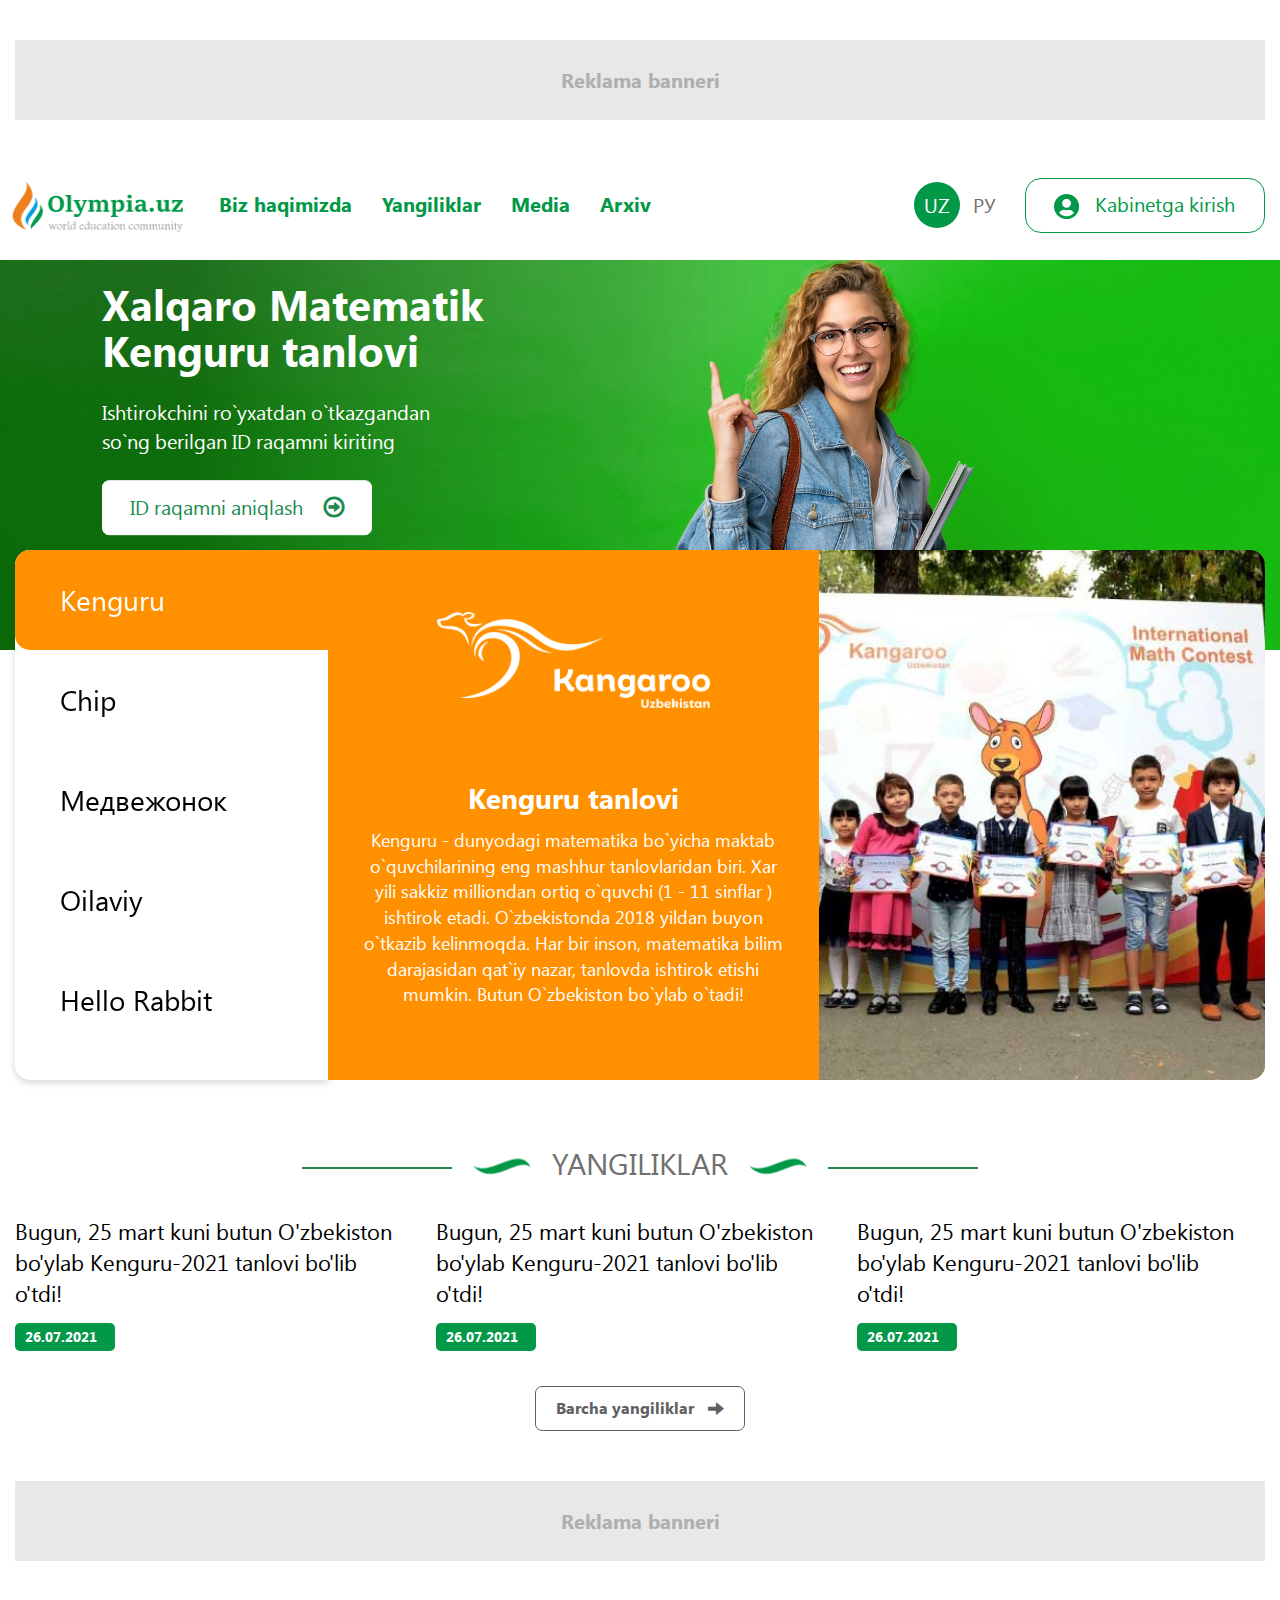
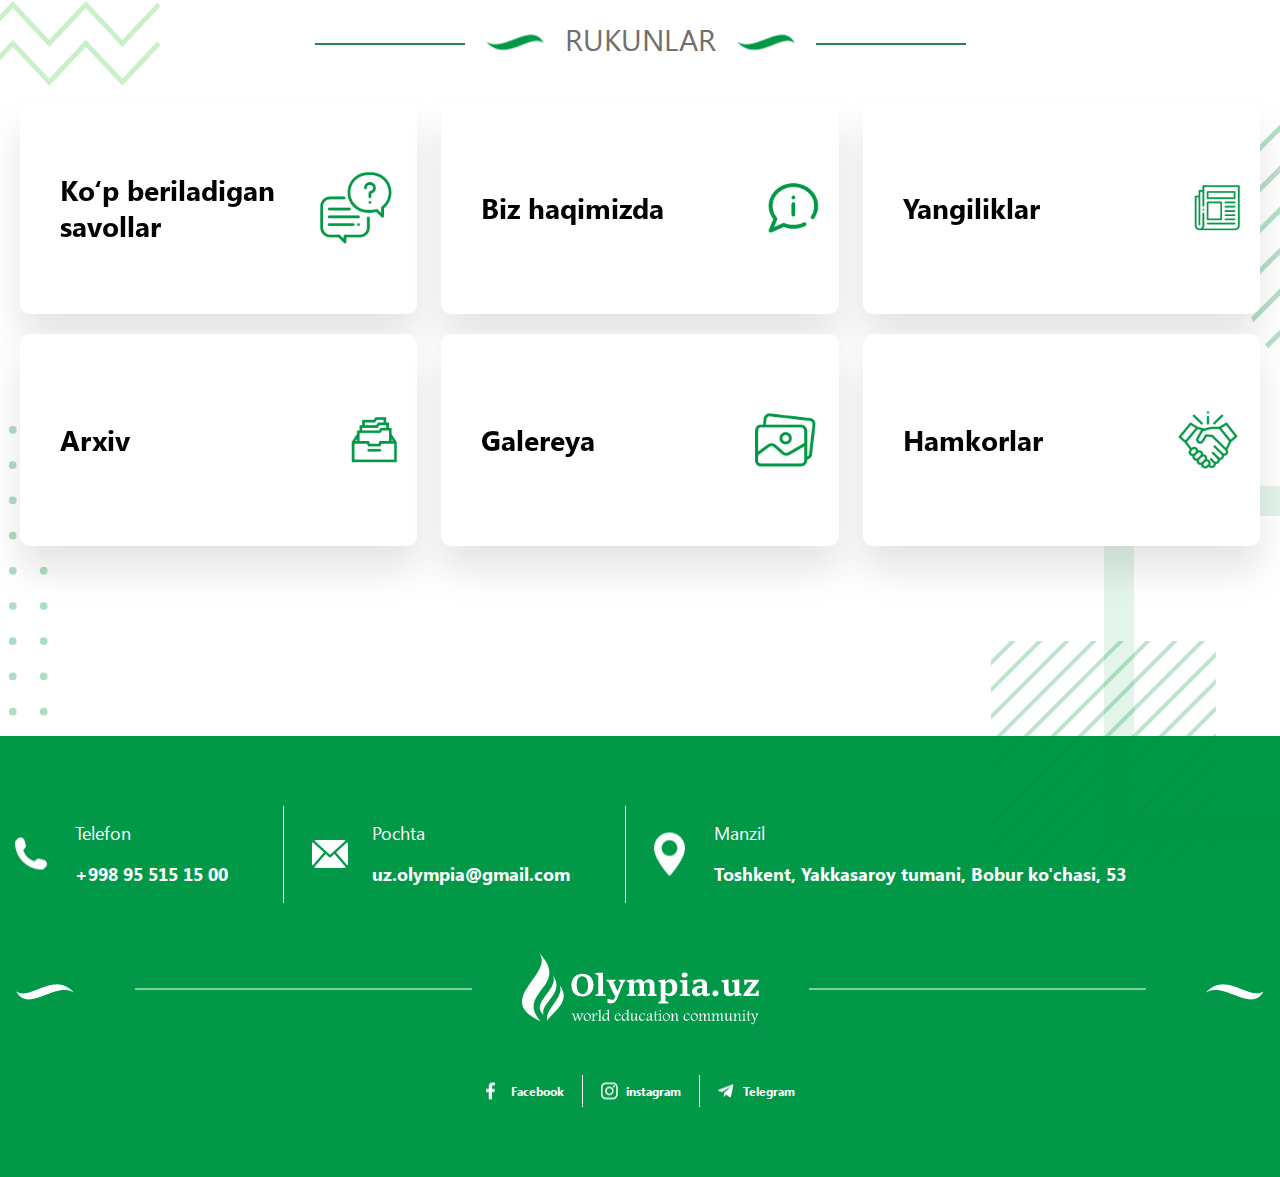
==== commit 4f7b56f9: "add more files" ====
--- a/index.html
+++ b/index.html
@@ -123,9 +123,9 @@
         </section>
         <section class="news">
             <div class="container h_width">
-                <span class="title">
-                    <i>Yangiliklar</i>
-                </span>
+                    <span class="title">
+                        <i>Yangiliklar</i>
+                    </span>
                 <ul class="news_list">
                     <li>
                         <a href="#">Bugun, 25 mart kuni butun O'zbekiston bo'ylab Kenguru-2021 tanlovi bo'lib o'tdi!</a>
@@ -150,9 +150,9 @@
         </section>
         <section class="info_b">
             <div class="container h_width">
-                <span class="title">
-                    <i>Rukunlar</i>
-                </span>
+                    <span class="title">
+                        <i>Rukunlar</i>
+                    </span>
                 <ul class="simple_list">
                     <li>
                         <a href="#">Ko‘p beriladigan savollar<img src="img/list_icon_1.png" alt="" /></a>
@@ -195,8 +195,8 @@
                     </li>
                 </ul>
                 <span class="footer_title">
-                    <i><a href="#"><img src="img/footer_logo.png" alt="" /></a></i>
-                </span>
+                        <i><a href="#"><img src="img/footer_logo.png" alt="" /></a></i>
+                    </span>
                 <ul class="social_network">
                     <li>
                         <a href="#"><img src="img/facebook.png" alt="" /> Facebook</a>
--- a/css/style.css
+++ b/css/style.css
@@ -137,7 +137,8 @@
     padding: 0 30px 0 0;
 }
 .main_menu .navbar-nav li a{
-    border-radius: 5px;
+    border-radius: 0;
+    border-bottom: 2px solid transparent;
     position: relative;
     font-size: 20px;
     font-family: "SegoeUI-Bold";
@@ -150,8 +151,9 @@
 .main_menu .navbar-nav li.dropdown.open a,
 .main_menu .navbar-nav li a:focus,
 .main_menu .navbar-nav li a:hover{
-    background-color: rgba(1, 152, 71, 0.2);
+    background-color: transparent;
     outline: none;
+    border-color: #019847;
 }
 .main_menu .navbar-nav li.dropup.open .dropdown-menu li a,
 .main_menu .navbar-nav li.dropdown.open .dropdown-menu li a{
@@ -407,7 +409,7 @@
 .tabs_left{
     width: 100%;
     display: inline-flex;
-    margin: 20px 0;
+    margin: 20px 0 50px 0;
 }
 .tabs_left > .nav-tabs{
     background-color: #fff;
@@ -1095,11 +1097,14 @@
     padding: 0 60px;
 }
 .contests_list{
+    display: flex;
+    flex-wrap: wrap;
+    justify-content: center;
     text-align: center;
     margin-bottom: 300px;
 }
 .contests_list li{
-    display: inline-block;
+    display: inline-flex;
     vertical-align: top;
     width: 32.1%;
     margin: 10px 8px;
--- a/css/media.css
+++ b/css/media.css
@@ -1,3 +1,14 @@
+@media screen and (min-width: 2000px){
+    #actual_news_slider{
+        width: 2400px;
+        height: 900px;
+        margin: 0 auto;
+    }
+    #actual_news_slider .slider_img{
+        width: 2400px;
+        height: 900px;
+    }
+}
 @media screen and (max-width: 1800px){
     #actual_news_slider .slider_img{
         height: 600px;
@@ -668,9 +679,6 @@
     .rules_b{
         padding: 40px 15px 60px 15px;
     }
-    .register_list li{
-        width: 54%;
-    }
 }
 @media screen and (max-width: 367px){
     .contests_list li{
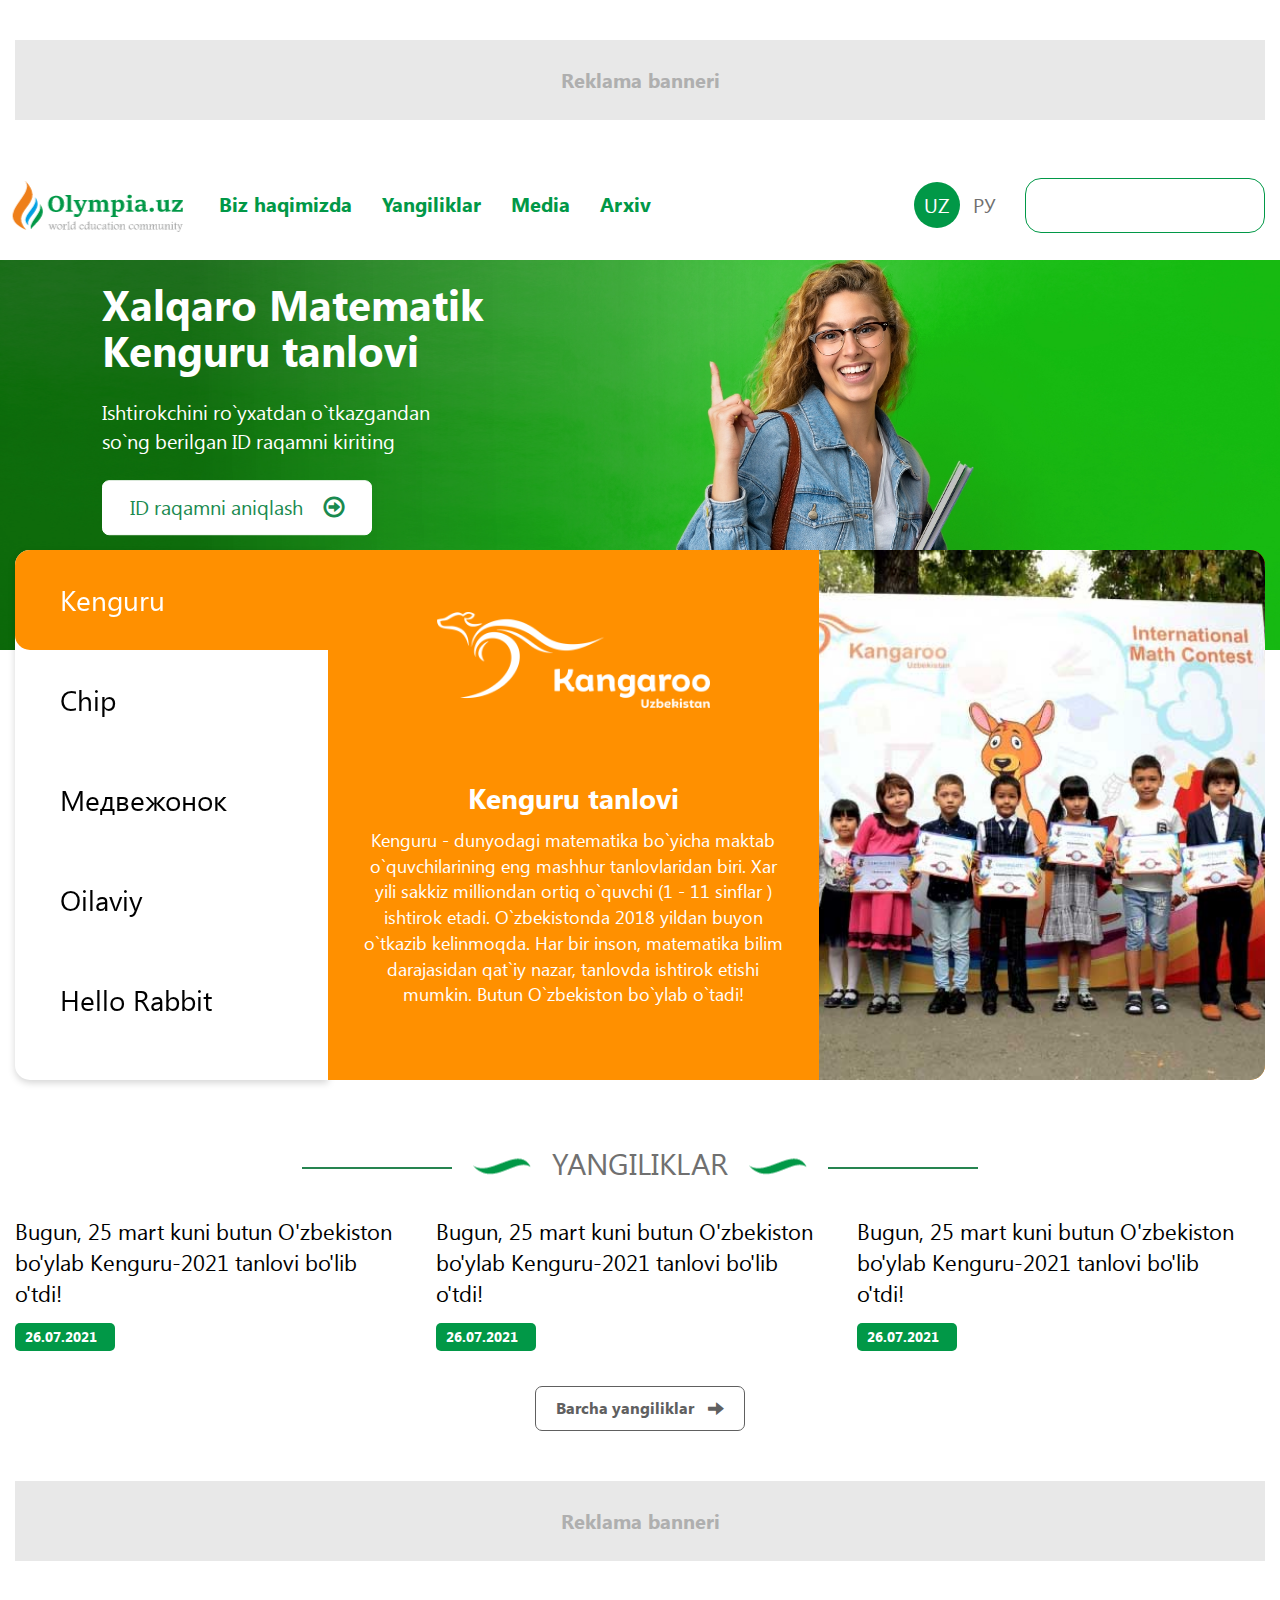
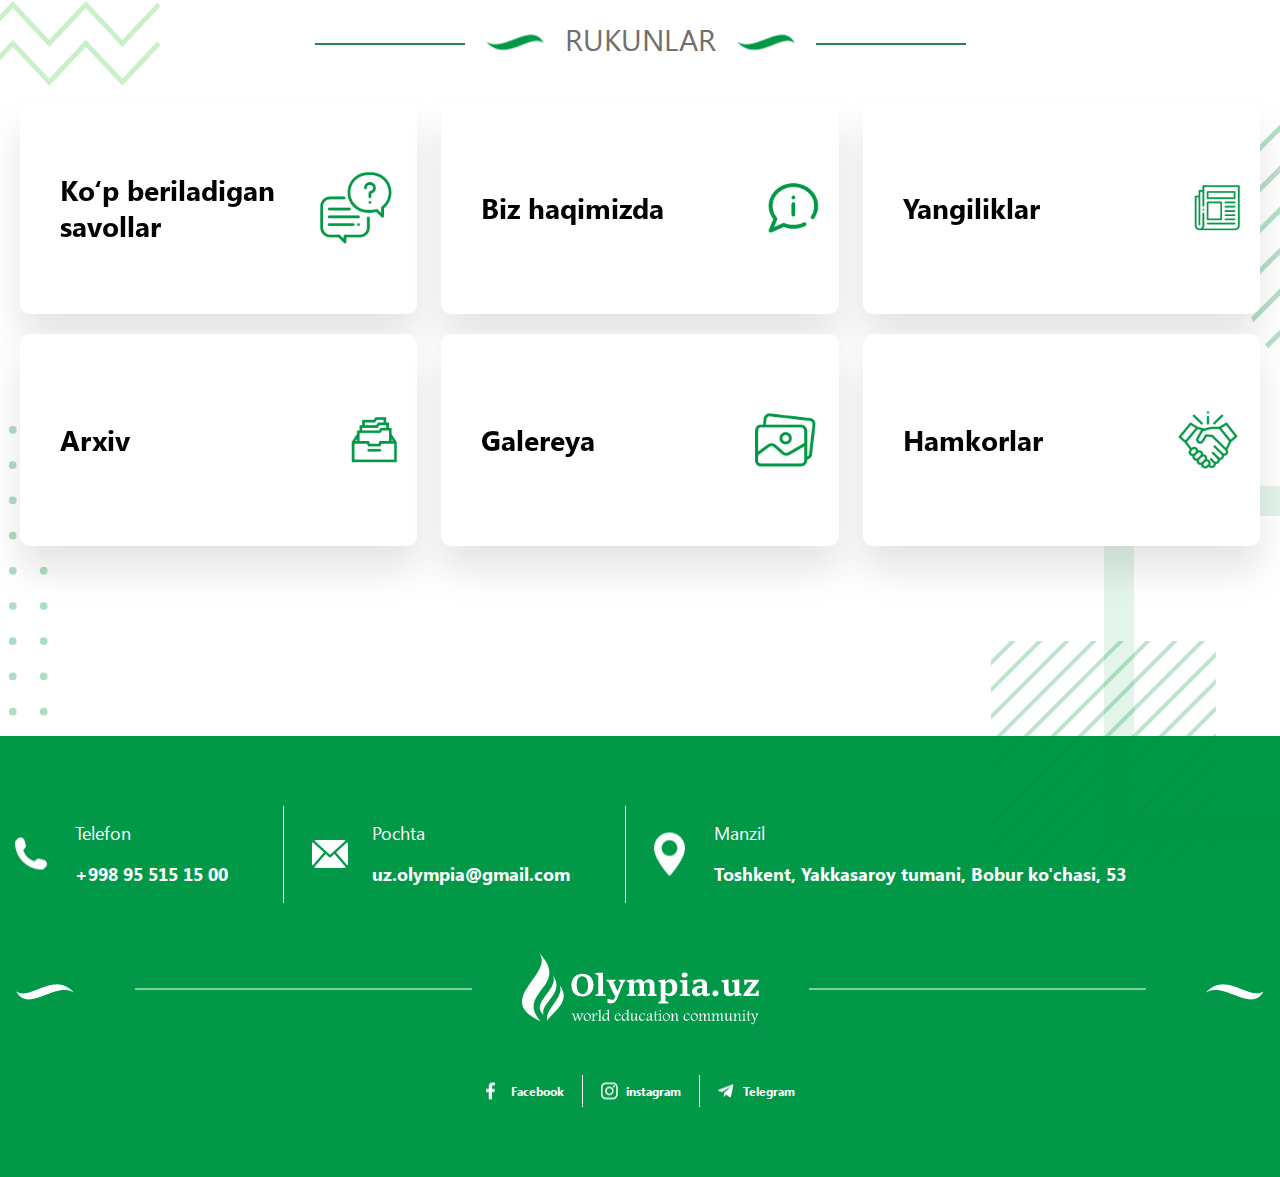
==== commit ce75d0a8: "add more style and html" ====
--- a/index.html
+++ b/index.html
@@ -53,7 +53,7 @@
                                 <li><a href="#" class="active"><i>Uz</i></a></li>
                                 <li><a href="#"><i>Ру</i></a></li>
                             </ul>
-                            <a href="#" class="enter_cab_link">
+                            <a href="#" class="enter_cab_link" id="cab_animation">
                                 <img src="img/user_icon.png" alt="" />
                                 <i>Kabinetga kirish</i>
                             </a>
@@ -222,6 +222,7 @@
 
     <script>
         $("#actual_news_slider").owlCarousel({
+
             loop: true,
             autoplay: true,
             autoplayTimeout:5000,
@@ -240,6 +241,7 @@
             },
             navigation : true,
             pagination: true
+
         });
     </script>
 
--- a/css/style.css
+++ b/css/style.css
@@ -250,22 +250,24 @@
     padding: 12px 20px;
     font-family: "SegoeUI";
     font-size: 20px;
-    color: #019847;
+    color: #fff;
     line-height: 1.3;
     text-align: center;
     text-decoration: none;
     transition: all 0.3s ease-in-out;
     margin-left: 20px;
 }
-a.enter_cab_link:hover{
-    background-color: #019847;
-    color: #fff;
+#cab_animation:hover{
+    animation: none;
+    background-color: transparent;
+    color: #019847;
 }
 a.enter_cab_link img{
     transition: all 0.3s ease-in-out;
-}
-a.enter_cab_link:hover img{
     filter: brightness(0) invert(1);
+}
+#cab_animation:hover img{
+    filter: brightness(1) invert(0);
 }
 a.enter_cab_link i{
     font-style: normal;
@@ -1322,4 +1324,63 @@
     top: 0;
     left: 40px;
     opacity: 0.1;
+}
+#cab_animation{
+    -webkit-animation: flash linear 1s infinite;
+    animation: flash linear 1s infinite;
+    -moz-animation: flash linear 1.5s infinite;
+    -o-animation: flash linear 1.5s infinite;
+    -ms-animation: flash linear 1.5s infinite;
+}
+@-webkit-keyframes flash {
+    0% { background-color: rgb(1, 152, 71); }
+    20% {background-color: rgba(1, 152, 71, 0.6); }
+    40% { background-color: rgba(1, 152, 71, 0.2); }
+    60% { background-color: rgba(1, 152, 71, 0.2); }
+    80% { background-color: rgba(1, 152, 71, 0.6); }
+    100% { background-color: rgb(1, 152, 71); }
+}
+@-moz-keyframes flash {
+    0% { background-color: rgb(1, 152, 71); }
+    20% {background-color: rgba(1, 152, 71, 0.75); }
+    40% { background-color: rgba(1, 152, 71, 0.5); }
+    60% { background-color: rgba(1, 152, 71, 0.5); }
+    80% { background-color: rgba(1, 152, 71, 0.75); }
+    100% { background-color: rgb(1, 152, 71); }
+}
+@-o-keyframes flash {
+    0% { background-color: rgb(1, 152, 71); }
+    20% {background-color: rgba(1, 152, 71, 0.75); }
+    40% { background-color: rgba(1, 152, 71, 0.5); }
+    60% { background-color: rgba(1, 152, 71, 0.5); }
+    80% { background-color: rgba(1, 152, 71, 0.75); }
+    100% { background-color: rgb(1, 152, 71); }
+}
+@keyframes flash {
+    0% { background-color: rgb(1, 152, 71); }
+    20% {background-color: rgba(1, 152, 71, 0.6); }
+    40% { background-color: rgba(1, 152, 71, 0.4); }
+    60% { background-color: rgba(1, 152, 71, 0.4); }
+    80% { background-color: rgba(1, 152, 71, 0.6); }
+    100% { background-color: rgb(1, 152, 71); }
+}
+
+/** Browser scrollbar*/
+
+::-webkit-scrollbar {
+    -webkit-appearance: none;
+}
+
+::-webkit-scrollbar:vertical {
+    width: 11px
+}
+
+::-webkit-scrollbar:horizontal {
+    width: 11px
+}
+
+::-webkit-scrollbar-thumb {
+    -webkit-border-radius: 8px;
+    border-radius: 8px;
+    background-color: #3da846;
 }